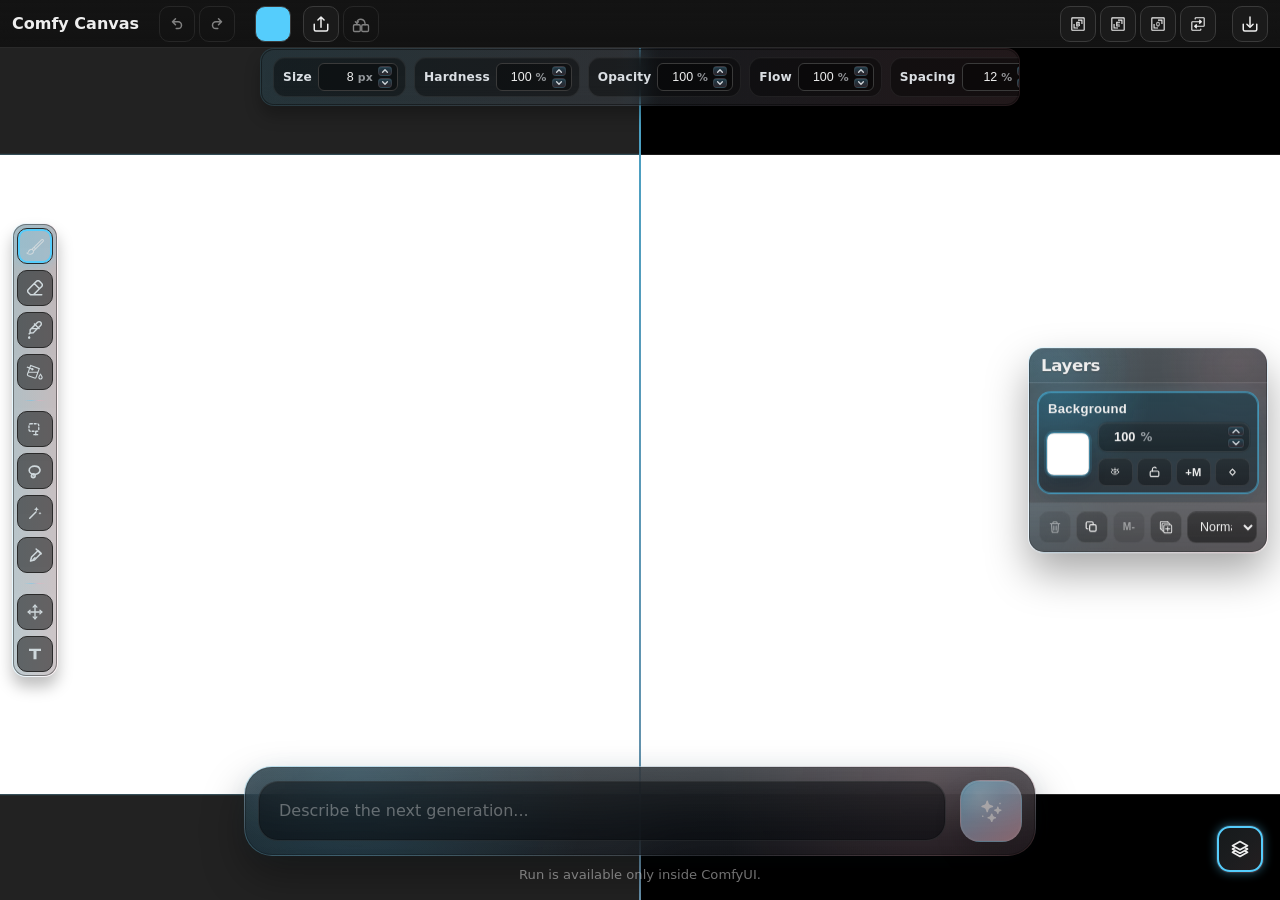
==== web/app/index.html @ f7f9939a "Release Comfy Canvas v1.0 for ComfyUI" ====
<!DOCTYPE html>
<html lang="en">
<head>
  <meta charset="utf-8">
  <title>Comfy Canvas - ComfyUI Overlay Editor</title>
  <meta name="viewport" content="width=device-width, initial-scale=1, viewport-fit=cover">
  <meta name="description" content="Comfy Canvas: in-app ComfyUI overlay editor for layered image painting and retouching.">
  <meta name="keywords" content="canvas, painting, image generation, AI, WebGPU, drawing, art">
  <meta name="author" content="Comfy Canvas">
  <link rel="stylesheet" href="./styles.css">
</head>
<body>
  <!-- Skip to main content link for accessibility -->
  <a href="#main-canvas" class="skip-link" tabindex="1">
    Skip to main canvas
  </a>

  <!-- Top navigation bar -->
  <header class="topbar" role="banner">
    <h1 class="brand">Comfy Canvas</h1>
    <div class="undo-redo-controls">
      <button id="undoBtn" type="button" 
              class="undo-redo-btn" 
              title="Undo (Ctrl+Z)" 
              aria-label="Undo last action"
              disabled>
        <svg class="icon" aria-hidden="true"><use href="#undo-redo"></use></svg>
      </button>
      <button id="redoBtn" type="button" 
              class="undo-redo-btn" 
              title="Redo (Ctrl+Y)" 
              aria-label="Redo last undone action"
              disabled>
        <svg class="icon flipped" aria-hidden="true"><use href="#undo-redo"></use></svg>
      </button>
    </div>
    <button id="topbarColorBtn" type="button"
            class="topbar-color-circle"
            title="Current color"
            aria-label="Select drawing color">
    </button>
    <input type="color"
           id="topbarColor"
           class="topbar-color-hidden"
           value="#55cdfc"
           aria-hidden="true"
           tabindex="-1">
    <button id="uploadBtn" type="button"
            class="topbar-btn"
            title="Upload image (creates new layer)"
            aria-label="Upload image file">
      <svg class="icon" aria-hidden="true"><use href="#upload"></use></svg>
    </button>
    <div class="topbar-spacer-sm" aria-hidden="true"></div>
    <button id="copyOutputBtn" type="button"
            class="topbar-btn"
            title="Copy current output image to a new layer"
            aria-label="Copy current output image to a new layer"
            disabled>
      <svg class="icon" aria-hidden="true"><use href="#copy-output"></use></svg>
    </button>
    <input type="file"
           id="uploadInput"
           accept="image/*"
           style="display: none;"
           aria-hidden="true">
    <div class="spacer" aria-hidden="true"></div>
    <nav class="top-actions" role="navigation" aria-label="View controls">
      <button id="fitBothBtn" type="button" title="Fit both canvases to view (F)" aria-label="Fit both canvases to view">
        <svg class="icon" aria-hidden="true"><use href="#fit-both"></use></svg>
      </button>
      <button id="fitEditorBtn" type="button" title="Fit editor canvas to view" aria-label="Fit editor canvas to view">
        <svg class="icon" aria-hidden="true"><use href="#fit-editor"></use></svg>
      </button>
      <button id="fitOutputBtn" type="button" title="Fit output canvas to view" aria-label="Fit output canvas to view">
        <svg class="icon" aria-hidden="true"><use href="#fit-output"></use></svg>
      </button>
      <button id="swapBtn" type="button" title="Swap editor and output panes" aria-label="Swap editor and output panes">
        <svg class="icon" aria-hidden="true"><use href="#swap"></use></svg>
      </button>
    </nav>
    <div class="topbar-spacer-lg" aria-hidden="true"></div>
    <button id="downloadBtn" type="button"
            class="topbar-btn"
            title="Download output image"
            aria-label="Download output image">
      <svg class="icon" aria-hidden="true"><use href="#download"></use></svg>
    </button>
  </header>

  <!-- Tool settings panel (expands from topbar) -->
  <section id="toolSettings" 
           class="tool-settings collapsed" 
           role="region" 
           aria-label="Tool settings" 
           aria-live="polite">
  </section>

  <!-- Main canvas area -->
  <main id="main-canvas" class="panes" role="main">
    <section id="leftPane" 
             class="pane" 
             role="img" 
             aria-label="Drawing canvas - Use tools to draw and edit"
             tabindex="0">
    </section>
    
    <div class="divider" 
         role="separator" 
         aria-orientation="vertical" 
         aria-hidden="true">
    </div>
    
    <section id="rightPane" 
             class="pane" 
             role="img" 
             aria-label="Output canvas - Generated results appear here"
             tabindex="0">
    </section>
  </main>

  <!-- Floating layers panel -->
  <aside id="layersPanel" 
         class="layers-panel" 
         role="region" 
         aria-label="Layers management">
    <div class="layers-inner">
      <div class="layers-header">
        <h2 class="layers-title">Layers</h2>
      </div>
      
      <div class="layers-list" id="layersList" role="list">
        <!-- Layer items will be dynamically generated here -->
      </div>
      
      <div class="layers-controls">
        <button type="button"
                class="layer-control-btn"
                id="deleteLayerBtn"
                title="Delete selected layer"
                aria-label="Delete selected layer"
                disabled>
          <svg class="icon" aria-hidden="true"><use href="#trash"></use></svg>
        </button>
        
        <button type="button"
                class="layer-control-btn"
                id="duplicateLayerBtn"
                title="Duplicate selected layer"
                aria-label="Duplicate selected layer">
          <svg class="icon" aria-hidden="true"><use href="#duplicate"></use></svg>
        </button>

        <button type="button"
                class="layer-control-btn layer-control-text-btn"
                id="removeMaskBtn"
                title="Remove selected layer mask"
                aria-label="Remove selected layer mask"
                disabled>
          <span class="layer-control-text" aria-hidden="true">M-</span>
        </button>

        <button type="button"
                class="layer-control-btn"
                id="addLayerBtn"
                title="Add new layer"
                aria-label="Add new layer">
          <svg class="icon" aria-hidden="true"><use href="#new-layer"></use></svg>
        </button>
        
        <select id="blendModeSelect" 
                class="blend-mode-select"
                aria-label="Blend mode">
          <option value="normal">Normal</option>
          <option value="multiply">Multiply</option>
          <option value="screen">Screen</option>
          <option value="overlay">Overlay</option>
          <option value="darken">Darken</option>
          <option value="lighten">Lighten</option>
          <option value="color-dodge">Color Dodge</option>
          <option value="color-burn">Color Burn</option>
          <option value="hard-light">Hard Light</option>
          <option value="soft-light">Soft Light</option>
          <option value="difference">Difference</option>
          <option value="exclusion">Exclusion</option>
        </select>
      </div>
    </div>
  </aside>

  <!-- Minimized layers button (toggles panel visibility) -->
  <button type="button"
          id="minimizedLayersBtn"
          class="minimized-layers-btn"
          title="Toggle layers panel"
          aria-label="Toggle layers panel"
          hidden>
    <svg class="icon" aria-hidden="true"><use href="#layers"></use></svg>
  </button>

  <!-- Floating tool palette -->
  <aside id="floatingToolbar" 
         class="floating-toolbar" 
         role="toolbar" 
         aria-label="Drawing tools">
    <button type="button"
            class="tool-btn is-active" 
            data-tool="brush"   
            title="Brush tool (B)"
            aria-label="Brush tool - Press B">
      <svg class="icon" aria-hidden="true"><use href="#brush"></use></svg>
    </button>

    <button type="button"
            class="tool-btn" 
            data-tool="eraser"  
            title="Eraser tool (E)"
            aria-label="Eraser tool - Press E">
      <svg class="icon" aria-hidden="true"><use href="#eraser"></use></svg>
    </button>

    <button type="button"
            class="tool-btn" 
            data-tool="dropper" 
            title="Eyedropper tool (I)"
            aria-label="Eyedropper tool - Press I">
      <svg class="icon" aria-hidden="true"><use href="#eyedropper"></use></svg>
    </button>

    <button type="button"
            class="tool-btn" 
            data-tool="paint-bucket" 
            title="Bucket tool (G)"
            aria-label="Bucket tool - Press G">
      <svg class="icon" aria-hidden="true"><use href="#paint-bucket"></use></svg>
    </button>

    <span class="tool-divider" aria-hidden="true"></span>

    <button type="button"
            class="tool-btn" 
            data-tool="marquee" 
            title="Marquee tool (M)"
            aria-label="Marquee tool - Press M">
      <svg class="icon" aria-hidden="true"><use href="#marquee"></use></svg>
    </button>

    <button type="button"
            class="tool-btn"
            data-tool="lasso"
            title="Lasso tool (L)"
            aria-label="Lasso tool - Press L">
      <svg class="icon" aria-hidden="true"><use href="#lasso"></use></svg>
    </button>

    <button type="button"
            class="tool-btn"
            data-tool="magic-wand"
            title="Magic Wand tool (W)"
            aria-label="Magic Wand tool - Press W">
      <svg class="icon" aria-hidden="true"><use href="#magic-wand"></use></svg>
    </button>

    <button type="button"
            class="tool-btn"
            data-tool="pen"
            title="Pen tool (P)"
            aria-label="Pen tool - Press P">
      <svg class="icon" aria-hidden="true"><use href="#pen"></use></svg>
    </button>

    <span class="tool-divider" aria-hidden="true"></span>

    <button type="button"
            class="tool-btn" 
            data-tool="move"    
            title="Move / Scale / Rotate tool (V)"
            aria-label="Move, scale, and rotate tool - Press V">
      <svg class="icon" aria-hidden="true"><use href="#move"></use></svg>
    </button>

    <button type="button"
            class="tool-btn"
            data-tool="text"
            title="Text tool (T)"
            aria-label="Text tool - Press T">
      <svg class="icon" aria-hidden="true"><use href="#text-tool"></use></svg>
    </button>
  </aside>

  <section id="promptDock"
           class="prompt-dock"
           role="group"
           aria-label="Prompt and run controls">
    <label class="sr-only" for="prompt">Generation prompt</label>
    <div class="prompt-dock-inner">
      <div class="prompt-input-wrap">
        <textarea id="prompt"
                  class="prompt-input"
                  rows="1"
                  placeholder="Describe the next generation..."
                  spellcheck="false"></textarea>
      </div>
      <button id="runPromptBtn"
              type="button"
              class="prompt-run-btn"
              title="Run current workflow"
              aria-label="Run current workflow">
        <svg class="icon" aria-hidden="true"><use href="#sparkles"></use></svg>
      </button>
    </div>
    <div id="promptDockStatus" class="prompt-dock-status" aria-live="polite"></div>
  </section>

  <script>
    window.comfyCanvasBoot = { error: null };
    window.addEventListener('error', (event) => {
      window.comfyCanvasBoot.error = event?.message || 'Comfy Canvas boot failed';
    });
    window.addEventListener('unhandledrejection', (event) => {
      const reason = event?.reason;
      window.comfyCanvasBoot.error = reason?.message || String(reason || 'Comfy Canvas boot failed');
    });
  </script>

  <!-- Application JavaScript -->
  <script type="module" src="./src/main.js?v=20260410a"></script>

  <!-- Icon sprite loading -->
  <script>
    // Load SVG sprite icons asynchronously
    (async function loadIcons() {
      try {
        const response = await fetch('./assets/icons/sprite.svg?v=20260418a');
        if (!response.ok) {
          throw new Error(`Failed to load icons: ${response.status}`);
        }
        
        const svgText = await response.text();
        const wrapper = document.createElement('div');
        wrapper.style.display = 'none';
        wrapper.setAttribute('aria-hidden', 'true');
        wrapper.innerHTML = svgText.trim();
        
        // Insert the SVG sprite at the beginning of body
        const svgElement = wrapper.firstElementChild;
        if (svgElement && svgElement.tagName === 'svg') {
          document.body.prepend(svgElement);
        }
      } catch (error) {
        console.error('Failed to load icon sprites:', error);
        // Application will continue to work without icons
      }
    })();
  </script>

  <!-- Screen reader only styles and skip link -->
  <style>
    .skip-link {
      position: absolute;
      top: -40px;
      left: 6px;
      background: var(--blue);
      color: white;
      padding: 8px;
      text-decoration: none;
      border-radius: 4px;
      z-index: 1000;
      transition: top 0.3s;
    }
    
    .skip-link:focus {
      top: 6px;
    }
  </style>
</body>
</html>
---- web/app/styles.css ----
/**
 * Comfy Canvas - Main Stylesheet
 * 
 * Organization:
 * 1. CSS Variables & Reset
 * 2. Base Styles
 * 3. Layout Components
 * 4. UI Components
 * 5. Form Controls
 * 6. Responsive Design
 */

/* ========== CSS VARIABLES & RESET ========== */
:root {
  /* Color Palette */
  --bg: #111;
  --panel: #141414;
  --panel2: #1a1a1a;
  --border: #2a2a2a;
  --border2: #3a3a3a;
  --text: #eee;
  
  /* Brand Colors */
  --blue: #55CDFC;
  --pink: #F7A8B8;
  
  /* Spacing */
  --spacing-xs: 4px;
  --spacing-sm: 8px;
  --spacing-md: 12px;
  --spacing-lg: 16px;
  --spacing-xl: 24px;
  
  /* Border Radius */
  --radius-sm: 6px;
  --radius-md: 10px;
  --radius-lg: 12px;
  --radius-xl: 14px;
  --radius-2xl: 16px;
}

* {
  box-sizing: border-box;
}

html, body {
  height: 100%;
  margin: 0;
  background: var(--bg);
  color: var(--text);
  font-family: system-ui, 'Segoe UI', Roboto, Arial, sans-serif;
}

/* ========== BASE STYLES ========== */
.icon {
  width: 18px;
  height: 18px;
  display: block;
  color: currentColor;
}

/* ========== LAYOUT COMPONENTS ========== */

/* Top Navigation Bar */
.topbar {
  position: fixed;
  inset: 0 0 auto 0;
  height: 48px;
  display: flex;
  align-items: center;
  justify-content: space-between;
  padding: 0 var(--spacing-md);
  background: linear-gradient(
    180deg,
    rgba(20, 20, 20, 0.9),
    rgba(20, 20, 20, 0.6)
  );
  border-bottom: 1px solid var(--border);
  backdrop-filter: blur(8px);
  z-index: 20;
}

.topbar .brand {
  font-weight: 600;
  font-size: 1rem;
  color: var(--text);
}

.brand {
  margin-right: 20px;
}

.topbar .spacer {
  flex: 1;
}

.topbar .top-actions {
  display: flex;
  gap: var(--spacing-xs);
}

.topbar button {
  width: 36px;
  height: 36px;
  background: var(--panel2);
  color: var(--text);
  border: 1px solid var(--border2);
  border-radius: var(--radius-md);
  padding: 0;
  cursor: pointer;
  transition: box-shadow 0.2s ease;
  display: flex;
  align-items: center;
  justify-content: center;
}

.topbar button:hover {
  box-shadow: 0 0 0 1px var(--blue) inset;
}

.topbar .icon {
  width: 18px;
  height: 18px;
}

/* Undo/Redo Controls */
.undo-redo-controls {
  display: flex;
  gap: var(--spacing-xs);
  align-items: center;
  margin-right: 20px;
}

.undo-redo-btn {
  width: 36px;
  height: 36px;
  background: var(--panel2);
  color: var(--text);
  border: 1px solid var(--border2);
  border-radius: var(--radius-md);
  padding: 0;
  cursor: pointer;
  transition: all 0.2s ease;
  display: flex;
  align-items: center;
  justify-content: center;
}

.undo-redo-btn:hover:not(:disabled) {
  box-shadow: 0 0 0 1px var(--blue) inset;
  background: rgba(85, 205, 252, 0.1);
}

.undo-redo-btn:disabled {
  opacity: 0.5;
  cursor: not-allowed;
  background: var(--panel);
}

.undo-redo-btn .icon {
  width: 18px;
  height: 18px;
}

/* Topbar Color Picker - Circle */
.topbar-color-circle {
  width: 30px;
  height: 30px;
  padding: 0;
  margin-right: 12px;
  border: 2px solid rgba(255, 255, 255, 0.22);
  border-radius: 50%;
  background: #55cdfc;
  cursor: pointer;
  transition: border-color 0.2s ease, box-shadow 0.2s ease, transform 0.15s ease;
  flex-shrink: 0;
}

.topbar-color-circle:hover {
  border-color: rgba(255, 255, 255, 0.5);
  box-shadow: 0 0 10px rgba(85, 205, 252, 0.3);
  transform: scale(1.08);
}

.topbar-color-circle:active {
  transform: scale(0.95);
}

.topbar-color-hidden {
  position: absolute;
  width: 0;
  height: 0;
  opacity: 0;
  pointer-events: none;
}

/* Topbar spacers */
.topbar-spacer-sm {
  width: var(--spacing-xs);
  flex: 0 0 auto;
}

.topbar-spacer-lg {
  width: var(--spacing-lg);
  flex: 0 0 auto;
}

/* Upload Button */
.topbar-btn {
  width: 36px;
  height: 36px;
  background: var(--panel2);
  color: var(--text);
  border: 1px solid var(--border2);
  border-radius: var(--radius-md);
  padding: 0;
  cursor: pointer;
  transition: all 0.2s ease;
  display: flex;
  align-items: center;
  justify-content: center;
}

.topbar-btn:hover {
  box-shadow: 0 0 0 1px var(--blue) inset;
  background: rgba(85, 205, 252, 0.1);
}

.topbar-btn:disabled {
  opacity: 0.5;
  cursor: not-allowed;
  background: var(--panel);
}

.topbar-btn .icon {
  width: 18px;
  height: 18px;
}

/* Flipped icon for redo button */
.flipped {
  transform: scaleX(-1);
}

/* ========== UI COMPONENTS ========== */

/* Tool Settings Panel */
.tool-settings {
  position: fixed;
  left: 0;
  right: 0;
  top: 48px;
  z-index: 18;
  display: flex;
  justify-content: center;
  pointer-events: none;
}

.tool-settings .inner {
  pointer-events: auto;
  display: flex;
  flex-wrap: nowrap;
  align-items: center;
  gap: 8px;
  justify-content: flex-start;
  padding: 8px 12px;
  width: clamp(720px, calc(100vw - 520px), 1180px);
  max-width: calc(100vw - 180px);
  overflow-x: auto;
  overflow-y: hidden;
  overscroll-behavior-x: contain;
  scrollbar-width: thin;
  scrollbar-color: rgba(85, 205, 252, 0.28) transparent;
  border-radius: var(--radius-xl);
  border: 1px solid transparent;
  background:
    linear-gradient(
      180deg,
      rgba(22, 22, 22, 0.22),
      rgba(22, 22, 22, 0.18)
    ) padding-box,
    linear-gradient(
      90deg,
      rgba(85, 205, 252, 0.15),
      rgba(247, 168, 184, 0.15)
    ) border-box;
  backdrop-filter: blur(10px);
  box-shadow:
    0 10px 15px rgba(0, 0, 0, 0.25),
    inset 0 0 0 1px rgba(0, 0, 0, 0.4);
  transform-origin: top center;
  transition: transform 0.18s ease, opacity 0.18s ease;
  opacity: 1;
  transform: scaleY(1);
}

.tool-settings .inner::-webkit-scrollbar {
  width: 0;
  height: 7px;
}

.tool-settings .inner::-webkit-scrollbar-track {
  background: transparent;
}

.tool-settings .inner::-webkit-scrollbar-thumb {
  border-radius: 999px;
  background: linear-gradient(
    90deg,
    rgba(85, 205, 252, 0.26),
    rgba(247, 168, 184, 0.26)
  );
}

.tool-settings.collapsed .inner {
  opacity: 0;
  transform: scaleY(0.7);
  pointer-events: none;
}

.tool-settings .tool-setting-row {
  flex: 0 0 auto;
  display: inline-grid;
  align-items: center;
  gap: 6px;
  min-height: 34px;
  background: rgba(0, 0, 0, 0.4);
  border: 1px solid rgba(255, 255, 255, 0.07);
  padding: 5px 7px 5px 9px;
  border-radius: 12px;
  box-shadow: inset 0 1px 0 rgba(255, 255, 255, 0.025);
}

.tool-settings .tool-setting-label {
  font-size: 0.76rem;
  font-weight: 600;
  letter-spacing: 0.015em;
  white-space: nowrap;
  color: rgba(241, 245, 249, 0.9);
}

.tool-settings .tool-setting-value {
  min-width: 2.2ch;
  text-align: right;
  font-size: 0.76rem;
  font-weight: 600;
  color: rgba(241, 245, 249, 0.88);
}

.tool-settings .tool-setting-row.is-range,
.tool-settings .tool-setting-row.is-number {
  grid-template-columns: auto max-content;
}

.tool-settings .tool-setting-row.is-select {
  grid-template-columns: auto clamp(90px, 8vw, 118px);
}

.tool-settings .tool-setting-row.is-toggle,
.tool-settings .tool-setting-row.is-color {
  grid-template-columns: auto auto;
}

.tool-settings input[type="color"] {
  width: 28px;
  height: 18px;
  padding: 0;
  border: 1px solid var(--border2);
  border-radius: var(--radius-sm);
  background: rgba(0, 0, 0, 0.35);
  color-scheme: dark;
}

.tool-settings select,
.tool-settings .tool-setting-input-wrap {
  width: 100%;
  min-width: 0;
  height: 28px;
  border-radius: var(--radius-sm);
  border: 1px solid var(--border2);
  background: rgba(0, 0, 0, 0.38);
  color: var(--text);
  font-size: 0.78rem;
}

.tool-settings select {
  padding: 0 8px;
}

.tool-settings .tool-setting-input-wrap {
  display: inline-flex;
  align-items: center;
  gap: 4px;
  padding: 0 5px 0 7px;
}

.tool-settings .tool-setting-row.is-range .tool-setting-input-wrap,
.tool-settings .tool-setting-row.is-number .tool-setting-input-wrap {
  width: auto;
}

.tool-settings .tool-setting-number-input {
  width: 4ch;
  min-width: 4ch;
  max-width: 4ch;
  flex: 0 0 4ch;
  height: 100%;
  padding: 0;
  border: 0;
  background: transparent;
  color: var(--text);
  font-size: 0.78rem;
  text-align: right;
  font-variant-numeric: tabular-nums;
  outline: none;
}

.tool-settings .tool-setting-number-input::-webkit-outer-spin-button,
.tool-settings .tool-setting-number-input::-webkit-inner-spin-button {
  margin: 0;
  -webkit-appearance: none;
}

.tool-settings .tool-setting-number-input {
  appearance: textfield;
}

.tool-settings .tool-setting-unit {
  flex: 0 0 auto;
  font-size: 0.68rem;
  font-weight: 700;
  letter-spacing: 0.02em;
  color: rgba(241, 245, 249, 0.58);
  text-transform: lowercase;
}

.tool-settings .tool-setting-stepper {
  display: inline-flex;
  flex-direction: column;
  gap: 2px;
  flex: 0 0 auto;
  margin-left: 1px;
}

.tool-settings .tool-setting-step-btn {
  width: 14px;
  height: 10px;
  padding: 0;
  border: 1px solid rgba(255, 255, 255, 0.08);
  border-radius: 4px;
  background:
    linear-gradient(180deg, rgba(85, 205, 252, 0.22), rgba(247, 168, 184, 0.14)),
    rgba(14, 18, 24, 0.78);
  color: rgba(241, 245, 249, 0.82);
  box-shadow:
    inset 0 1px 0 rgba(255, 255, 255, 0.08),
    0 0 0 1px rgba(0, 0, 0, 0.08);
  cursor: pointer;
  display: inline-flex;
  align-items: center;
  justify-content: center;
  transition:
    transform 0.16s ease,
    border-color 0.16s ease,
    background 0.16s ease,
    color 0.16s ease,
    box-shadow 0.16s ease;
}

.tool-settings .tool-setting-step-btn svg {
  width: 8px;
  height: 8px;
  display: block;
}

.tool-settings .tool-setting-step-btn path {
  fill: none;
  stroke: currentColor;
  stroke-width: 1.7;
  stroke-linecap: round;
  stroke-linejoin: round;
}

.tool-settings .tool-setting-step-btn:hover {
  border-color: rgba(85, 205, 252, 0.46);
  background:
    linear-gradient(180deg, rgba(85, 205, 252, 0.34), rgba(247, 168, 184, 0.2)),
    rgba(16, 22, 30, 0.9);
  color: #fff;
  box-shadow:
    inset 0 1px 0 rgba(255, 255, 255, 0.12),
    0 0 10px rgba(85, 205, 252, 0.18);
}

.tool-settings .tool-setting-step-btn:focus-visible {
  outline: none;
  border-color: rgba(85, 205, 252, 0.56);
  box-shadow:
    0 0 0 1px rgba(85, 205, 252, 0.5),
    0 0 12px rgba(85, 205, 252, 0.22);
}

.tool-settings .tool-setting-step-btn:active {
  transform: scale(0.94);
  border-color: rgba(247, 168, 184, 0.5);
  background:
    linear-gradient(180deg, rgba(247, 168, 184, 0.28), rgba(85, 205, 252, 0.18)),
    rgba(12, 16, 22, 0.92);
  box-shadow:
    inset 0 1px 1px rgba(255, 255, 255, 0.08),
    inset 0 -1px 3px rgba(0, 0, 0, 0.32);
}

.tool-settings input[type="checkbox"] {
  appearance: none;
  width: 32px;
  height: 18px;
  border-radius: 999px;
  border: 1px solid var(--border2);
  background: rgba(0, 0, 0, 0.38);
  cursor: pointer;
  position: relative;
  transition: background 0.18s ease, border-color 0.18s ease;
}

.tool-settings input[type="checkbox"]::before {
  content: "";
  position: absolute;
  top: 3px;
  left: 3px;
  width: 10px;
  height: 10px;
  border-radius: 999px;
  background: rgba(245, 247, 250, 0.92);
  box-shadow: 0 1px 8px rgba(0, 0, 0, 0.35);
  transition: transform 0.18s ease;
}

.tool-settings input[type="checkbox"]:checked {
  border-color: rgba(85, 205, 252, 0.4);
  background:
    linear-gradient(
      90deg,
      rgba(85, 205, 252, 0.38),
      rgba(247, 168, 184, 0.38)
    );
}

.tool-settings input[type="checkbox"]:checked::before {
  transform: translateX(14px);
}

.tool-settings .tool-setting-row.is-disabled {
  opacity: 0.48;
}

.tool-settings .tool-setting-row.is-disabled .tool-setting-label,
.tool-settings .tool-setting-row.is-disabled .tool-setting-value,
.tool-settings .tool-setting-row.is-disabled .tool-setting-unit {
  color: rgba(241, 245, 249, 0.44);
}

.tool-settings input:disabled,
.tool-settings select:disabled,
.tool-settings button:disabled {
  cursor: not-allowed;
}

.tool-settings .tool-setting-step-btn:disabled {
  transform: none;
  border-color: rgba(255, 255, 255, 0.06);
  background: rgba(14, 18, 24, 0.44);
  color: rgba(241, 245, 249, 0.38);
  box-shadow: none;
}

.tool-settings .tool-settings-actions {
  flex: 0 0 auto;
  display: inline-flex;
  align-items: center;
  gap: 6px;
  padding-left: 2px;
}

.tool-settings .tool-settings-action-btn {
  min-width: 78px;
  height: 34px;
  padding: 0 12px;
  border-radius: 11px;
  border: 1px solid rgba(255, 255, 255, 0.08);
  background:
    linear-gradient(180deg, rgba(85, 205, 252, 0.18), rgba(247, 168, 184, 0.12)),
    rgba(14, 18, 24, 0.82);
  color: rgba(241, 245, 249, 0.92);
  font-size: 0.74rem;
  font-weight: 700;
  letter-spacing: 0.015em;
  cursor: pointer;
  transition:
    transform 0.16s ease,
    border-color 0.16s ease,
    background 0.16s ease,
    box-shadow 0.16s ease,
    opacity 0.16s ease;
}

.tool-settings .tool-settings-action-btn:hover:not(:disabled) {
  transform: translateY(-1px);
  border-color: rgba(85, 205, 252, 0.44);
  box-shadow:
    inset 0 1px 0 rgba(255, 255, 255, 0.1),
    0 0 10px rgba(85, 205, 252, 0.14);
}

.tool-settings .tool-settings-action-btn:focus-visible {
  outline: none;
  border-color: rgba(85, 205, 252, 0.56);
  box-shadow:
    0 0 0 1px rgba(85, 205, 252, 0.45),
    0 0 12px rgba(85, 205, 252, 0.18);
}

.tool-settings .tool-settings-action-btn:active:not(:disabled) {
  transform: translateY(0) scale(0.98);
}

.tool-settings .tool-settings-action-btn.is-danger {
  background:
    linear-gradient(180deg, rgba(247, 120, 120, 0.2), rgba(247, 168, 184, 0.12)),
    rgba(18, 12, 16, 0.86);
}

.tool-settings .tool-settings-action-btn:disabled {
  opacity: 0.42;
  box-shadow: none;
}

.tool-settings .tool-setting-notice {
  flex: 0 0 auto;
  display: inline-flex;
  align-items: center;
  min-height: 34px;
  max-width: min(320px, 40vw);
  padding: 0 12px;
  border-radius: 12px;
  border: 1px dashed rgba(85, 205, 252, 0.24);
  background: rgba(10, 14, 18, 0.46);
  color: rgba(241, 245, 249, 0.72);
  font-size: 0.74rem;
  line-height: 1.35;
}

/* Floating Toolbar */
.floating-toolbar {
  position: fixed;
  top: 50%;
  left: var(--spacing-md);
  transform: translateY(-50%);
  z-index: 22;
  display: flex;
  flex-direction: column;
  gap: 6px;
  padding: var(--spacing-xs);
  max-height: calc(100vh - 152px);
  overflow-y: auto;
  scrollbar-width: none;
  border-radius: var(--radius-xl);
  border: 1px solid transparent;
  background:
    linear-gradient(
      180deg,
      rgba(22, 22, 22, 0.28),
      rgba(22, 22, 22, 0.2)
    ) padding-box,
    linear-gradient(
      90deg,
      rgba(85, 205, 252, 0.15),
      rgba(247, 168, 184, 0.15)
    ) border-box;
  backdrop-filter: blur(10px);
  box-shadow:
    0 10px 15px rgba(0, 0, 0, 0.25),
    inset 0 0 0 1px rgba(0, 0, 0, 0.4);
}

.floating-toolbar::-webkit-scrollbar {
  width: 0;
  height: 0;
}

.prompt-dock {
  position: fixed;
  left: 50%;
  bottom: max(16px, calc(env(safe-area-inset-bottom, 0px) + 10px));
  transform: translateX(-50%);
  z-index: 24;
  width: min(792px, calc(100vw - 224px));
  pointer-events: none;
}

.prompt-dock-inner {
  pointer-events: auto;
  position: relative;
  display: grid;
  grid-template-columns: minmax(0, 1fr) auto;
  align-items: center;
  gap: 14px;
  padding: 13px;
  border-radius: 28px;
  border: 1px solid transparent;
  background:
    radial-gradient(circle at 14% 18%, rgba(85, 205, 252, 0.15), transparent 34%),
    radial-gradient(circle at 86% 18%, rgba(247, 168, 184, 0.12), transparent 30%),
    linear-gradient(180deg, rgba(255, 255, 255, 0.035), rgba(255, 255, 255, 0)),
    linear-gradient(
      180deg,
      rgba(15, 19, 23, 0.74),
      rgba(13, 15, 19, 0.64)
    ) padding-box,
    linear-gradient(
      135deg,
      rgba(85, 205, 252, 0.24),
      rgba(247, 168, 184, 0.16)
    ) border-box;
  backdrop-filter: blur(26px) saturate(1.08);
  box-shadow:
    0 20px 42px rgba(0, 0, 0, 0.34),
    0 0 32px rgba(85, 205, 252, 0.045),
    inset 0 1px 0 rgba(255, 255, 255, 0.06),
    inset 0 0 0 1px rgba(0, 0, 0, 0.24);
}

.prompt-input-wrap {
  min-width: 0;
  display: flex;
  align-items: stretch;
}

.prompt-input {
  width: 100%;
  min-height: 60px;
  max-height: 152px;
  resize: none;
  overflow-y: auto;
  scrollbar-width: thin;
  scrollbar-color: rgba(85, 205, 252, 0.32) rgba(255, 255, 255, 0.04);
  border: 1px solid rgba(255, 255, 255, 0.08);
  border-radius: 20px;
  background:
    linear-gradient(180deg, rgba(2, 5, 8, 0.46), rgba(7, 10, 14, 0.58));
  color: var(--text);
  padding: 18px 20px;
  font: inherit;
  line-height: 1.4;
  box-shadow:
    inset 0 1px 0 rgba(255, 255, 255, 0.03),
    inset 0 0 0 1px rgba(0, 0, 0, 0.18);
  transition: border-color 0.18s ease, box-shadow 0.18s ease, background 0.18s ease, transform 0.18s ease;
}

.prompt-input::placeholder {
  color: rgba(255, 255, 255, 0.34);
}

.prompt-input::-webkit-scrollbar {
  width: 10px;
}

.prompt-input::-webkit-scrollbar-track {
  background: rgba(255, 255, 255, 0.04);
  border-radius: 999px;
  margin: 10px 0;
}

.prompt-input::-webkit-scrollbar-thumb {
  border: 2px solid transparent;
  border-radius: 999px;
  background:
    linear-gradient(180deg, rgba(85, 205, 252, 0.42), rgba(247, 168, 184, 0.38)) padding-box;
  background-clip: padding-box;
}

.prompt-input::-webkit-scrollbar-thumb:hover {
  background:
    linear-gradient(180deg, rgba(85, 205, 252, 0.58), rgba(247, 168, 184, 0.5)) padding-box;
  background-clip: padding-box;
}

.prompt-input:focus {
  outline: none;
  border-color: rgba(85, 205, 252, 0.36);
  box-shadow:
    0 0 0 1px rgba(85, 205, 252, 0.2) inset,
    0 0 0 4px rgba(85, 205, 252, 0.05),
    0 10px 28px rgba(0, 0, 0, 0.18);
  background:
    linear-gradient(180deg, rgba(4, 8, 12, 0.56), rgba(8, 11, 15, 0.68));
}

.prompt-run-btn {
  position: relative;
  width: 62px;
  height: 62px;
  padding: 0;
  border-radius: 20px;
  border: 1px solid rgba(255, 255, 255, 0.16);
  background:
    linear-gradient(145deg, rgba(85, 205, 252, 0.92), rgba(247, 168, 184, 0.9));
  color: #fff;
  display: inline-flex;
  align-items: center;
  justify-content: center;
  overflow: hidden;
  cursor: pointer;
  transition: transform 0.18s ease, box-shadow 0.18s ease, filter 0.18s ease, opacity 0.18s ease, border-color 0.18s ease;
  box-shadow:
    0 14px 28px rgba(0, 0, 0, 0.24),
    0 0 0 1px rgba(255, 255, 255, 0.08) inset,
    inset 0 1px 0 rgba(255, 255, 255, 0.25);
}

.prompt-run-btn::before {
  content: '';
  position: absolute;
  inset: 1px;
  border-radius: inherit;
  background:
    radial-gradient(circle at 30% 24%, rgba(255, 255, 255, 0.36), transparent 40%),
    linear-gradient(180deg, rgba(255, 255, 255, 0.08), rgba(255, 255, 255, 0));
  opacity: 0.72;
  transition: opacity 0.18s ease, transform 0.24s ease;
  pointer-events: none;
}

.prompt-run-btn::after {
  content: '';
  position: absolute;
  inset: -20%;
  border-radius: 999px;
  background:
    radial-gradient(circle, rgba(255, 255, 255, 0.26) 0%, rgba(255, 255, 255, 0.07) 28%, transparent 62%);
  opacity: 0;
  transform: scale(0.72);
  transition: opacity 0.22s ease, transform 0.28s ease;
  pointer-events: none;
}

.prompt-run-btn:hover:not(:disabled) {
  transform: translateY(-2px) scale(1.04);
  border-color: rgba(255, 255, 255, 0.28);
  box-shadow:
    0 22px 38px rgba(0, 0, 0, 0.3),
    0 0 24px rgba(85, 205, 252, 0.2),
    0 0 18px rgba(247, 168, 184, 0.12),
    0 0 0 1px rgba(255, 255, 255, 0.24) inset;
  filter: saturate(1.08) brightness(1.05);
}

.prompt-run-btn:hover:not(:disabled)::before {
  opacity: 1;
  transform: scale(1.08);
}

.prompt-run-btn:hover:not(:disabled)::after {
  opacity: 0.9;
  transform: scale(1);
}

.prompt-run-btn:active:not(:disabled) {
  transform: translateY(0) scale(0.94);
  box-shadow:
    0 12px 20px rgba(0, 0, 0, 0.24),
    0 0 18px rgba(85, 205, 252, 0.12),
    0 0 0 1px rgba(255, 255, 255, 0.18) inset;
}

.prompt-run-btn:disabled {
  cursor: not-allowed;
  opacity: 0.55;
  filter: grayscale(0.15);
}

.prompt-run-btn .icon {
  position: relative;
  z-index: 1;
  width: 24px;
  height: 24px;
  transition: transform 0.18s ease, filter 0.18s ease;
}

.prompt-run-btn:hover:not(:disabled) .icon {
  transform: scale(1.08);
  filter: drop-shadow(0 0 8px rgba(255, 255, 255, 0.16));
}

.prompt-run-btn:active:not(:disabled) .icon {
  transform: scale(0.94);
}

.prompt-run-btn:focus-visible {
  outline: none;
  box-shadow:
    0 0 0 2px rgba(255, 255, 255, 0.12),
    0 0 0 5px rgba(85, 205, 252, 0.14),
    0 14px 28px rgba(0, 0, 0, 0.24);
}

.prompt-run-btn.is-fired {
  animation: prompt-run-fire 420ms cubic-bezier(0.22, 0.61, 0.36, 1);
}

.prompt-run-btn.is-running .icon {
  animation: prompt-run-spin 1s linear infinite;
}

.prompt-dock-status {
  min-height: 20px;
  padding: 10px 16px 0;
  font-size: 0.82rem;
  line-height: 1.35;
  color: rgba(255, 255, 255, 0.54);
  text-align: center;
  pointer-events: none;
}

.prompt-dock-status[data-tone="success"] {
  color: rgba(85, 205, 252, 0.92);
}

.prompt-dock-status[data-tone="error"] {
  color: rgba(247, 168, 184, 0.94);
}

.prompt-dock-status[data-tone="busy"] {
  color: rgba(255, 255, 255, 0.82);
}

@keyframes prompt-run-spin {
  from {
    transform: rotate(0deg);
  }
  to {
    transform: rotate(360deg);
  }
}

@keyframes prompt-run-fire {
  0% {
    transform: scale(1);
    box-shadow:
      0 14px 28px rgba(0, 0, 0, 0.24),
      0 0 0 1px rgba(255, 255, 255, 0.08) inset,
      inset 0 1px 0 rgba(255, 255, 255, 0.25);
  }
  38% {
    transform: scale(0.92);
    box-shadow:
      0 10px 16px rgba(0, 0, 0, 0.2),
      0 0 0 1px rgba(255, 255, 255, 0.14) inset,
      0 0 16px rgba(85, 205, 252, 0.14),
      0 0 14px rgba(247, 168, 184, 0.1);
  }
  66% {
    transform: scale(1.05);
    box-shadow:
      0 18px 30px rgba(0, 0, 0, 0.26),
      0 0 0 1px rgba(255, 255, 255, 0.16) inset,
      0 0 24px rgba(85, 205, 252, 0.18),
      0 0 18px rgba(247, 168, 184, 0.12);
  }
  100% {
    transform: scale(1);
    box-shadow:
      0 14px 28px rgba(0, 0, 0, 0.24),
      0 0 0 1px rgba(255, 255, 255, 0.08) inset,
      inset 0 1px 0 rgba(255, 255, 255, 0.25);
  }
}

/* ========== LAYERS PANEL ========== */

/* Main layers panel container */
.layers-panel {
  position: fixed;
  top: 50%;
  right: var(--spacing-md);
  transform: translateY(-50%);
  z-index: 21;
  width: clamp(240px, 16vw, 300px);
  max-height: min(70vh, 640px);
  pointer-events: auto;
}

.layers-inner {
  display: flex;
  flex-direction: column;
  max-height: inherit;
  border-radius: 16px;
  border: 1px solid transparent;
  background:
    radial-gradient(circle at 12% 10%, rgba(85, 205, 252, 0.14), transparent 32%),
    radial-gradient(circle at 88% 8%, rgba(247, 168, 184, 0.12), transparent 28%),
    linear-gradient(
      180deg,
      rgba(15, 19, 23, 0.74),
      rgba(12, 14, 18, 0.62)
    ) padding-box,
    linear-gradient(
      135deg,
      rgba(85, 205, 252, 0.2),
      rgba(247, 168, 184, 0.16)
    ) border-box;
  backdrop-filter: blur(26px) saturate(1.08);
  box-shadow:
    0 20px 42px rgba(0, 0, 0, 0.34),
    inset 0 1px 0 rgba(255, 255, 255, 0.06),
    inset 0 0 0 1px rgba(0, 0, 0, 0.24);
  overflow: hidden;
  transition: all 0.28s cubic-bezier(0.4, 0, 0.2, 1);
}

/* Minimized panel state */
.layers-panel.minimized {
  opacity: 0;
  pointer-events: none;
  transform: translateY(-50%) translateX(100%) scale(0.94);
}

/* Minimized layers button */
.minimized-layers-btn {
  position: fixed;
  bottom: calc(var(--spacing-xl) + 3px);
  right: calc(var(--spacing-lg));
  width: 48px;
  height: 48px;
  border-radius: var(--radius-xl);
  border: 1px solid transparent;
  background:
    linear-gradient(
      135deg,
      rgba(22, 22, 22, 0.9),
      rgba(22, 22, 22, 0.7)
    ) padding-box,
    linear-gradient(
      135deg,
      rgba(85, 205, 252, 0.3),
      rgba(247, 168, 184, 0.3)
    ) border-box;
  backdrop-filter: blur(20px);
  color: var(--text);
  cursor: pointer;
  display: flex;
  align-items: center;
  justify-content: center;
  z-index: 25;
  transition: all 0.3s cubic-bezier(0.4, 0, 0.2, 1);
  box-shadow:
    0 0 0 2px var(--blue) inset,
    0 0 10px rgba(85, 205, 252, 0.4);
}

.minimized-layers-btn:hover {
  transform: scale(1.05);
  box-shadow:
    0 12px 24px rgba(0, 0, 0, 0.4),
    0 0 0 1px rgba(85, 205, 252, 0.5) inset,
    0 0 20px rgba(85, 205, 252, 0.2);
}

.minimized-layers-btn.active {
  box-shadow:
    0 8px 16px rgba(0, 0, 0, 0.3),
    0 0 0 1px rgba(255, 255, 255, 0.1) inset;
  background:
    linear-gradient(
      135deg,
      rgba(22, 22, 22, 0.9),
      rgba(22, 22, 22, 0.7)
    ) padding-box,
    linear-gradient(
      135deg,
      rgba(85, 205, 252, 0.2),
      rgba(247, 168, 184, 0.2)
    ) border-box;
}

.minimized-layers-btn .icon {
  width: 20px;
  height: 20px;
}

/* Layers header */
.layers-header {
  display: flex;
  align-items: center;
  justify-content: flex-start;
  gap: 8px;
  padding: 8px 12px 7px;
  border-bottom: 1px solid rgba(255, 255, 255, 0.07);
  background:
    linear-gradient(180deg, rgba(255, 255, 255, 0.035), rgba(0, 0, 0, 0.04)),
    radial-gradient(circle at left center, rgba(85, 205, 252, 0.08), transparent 42%);
}

.layers-title {
  font-size: clamp(0.88rem, 0.28vw + 0.84rem, 1.04rem);
  font-weight: 700;
  letter-spacing: -0.025em;
  color: var(--text);
  margin: 0;
  text-shadow: 0 1px 0 rgba(0, 0, 0, 0.32);
}

.layers-header-buttons {
  display: flex;
  align-items: center;
  gap: 6px;
}

.layer-btn {
  width: 30px;
  height: 30px;
  border-radius: 9px;
  border: 1px solid rgba(255, 255, 255, 0.08);
  background:
    linear-gradient(180deg, rgba(255, 255, 255, 0.05), rgba(255, 255, 255, 0.015)),
    rgba(0, 0, 0, 0.28);
  color: var(--text);
  display: flex;
  align-items: center;
  justify-content: center;
  cursor: pointer;
  transition: transform 0.18s ease, background 0.2s ease, box-shadow 0.2s ease;
}

.layer-btn:hover {
  transform: translateY(-1px);
  background:
    linear-gradient(180deg, rgba(85, 205, 252, 0.15), rgba(255, 255, 255, 0.025)),
    rgba(5, 11, 16, 0.48);
  box-shadow:
    0 0 0 1px rgba(85, 205, 252, 0.32) inset,
    0 0 16px rgba(85, 205, 252, 0.08);
}

.layer-btn .icon {
  width: 14px;
  height: 14px;
}

/* Layers list */
.layers-list {
  display: flex;
  flex-direction: column;
  gap: 6px;
  min-height: 0;
  max-height: min(52vh, 460px);
  overflow-y: auto;
  overflow-x: hidden;
  padding: 8px 8px;
  scrollbar-width: thin;
  scrollbar-color: rgba(85, 205, 252, 0.22) rgba(255, 255, 255, 0.04);
}

/* Custom scrollbar for layers list */
.layers-list::-webkit-scrollbar {
  width: 8px;
}

.layers-list::-webkit-scrollbar-track {
  background: rgba(255, 255, 255, 0.04);
  border-radius: 999px;
}

.layers-list::-webkit-scrollbar-thumb {
  background: linear-gradient(180deg, rgba(85, 205, 252, 0.22), rgba(247, 168, 184, 0.18));
  border-radius: 999px;
}

.layers-list::-webkit-scrollbar-thumb:hover {
  background: linear-gradient(180deg, rgba(85, 205, 252, 0.34), rgba(247, 168, 184, 0.26));
}

/* Individual layer item */
.layer-item {
  display: grid;
  grid-template-columns: minmax(0, 1fr);
  align-items: stretch;
  gap: 4px;
  padding: 6px 8px 7px;
  border-radius: 14px;
  border: 1px solid rgba(255, 255, 255, 0.07);
  background:
    radial-gradient(circle at 0% 0%, rgba(255, 255, 255, 0.04), transparent 38%),
    linear-gradient(180deg, rgba(255, 255, 255, 0.03), rgba(255, 255, 255, 0.012)),
    rgba(5, 8, 10, 0.5);
  box-shadow:
    inset 0 1px 0 rgba(255, 255, 255, 0.02),
    inset 0 0 0 1px rgba(0, 0, 0, 0.16),
    0 6px 12px rgba(0, 0, 0, 0.1);
  cursor: pointer;
  transition: transform 0.18s ease, border-color 0.18s ease, background 0.18s ease, box-shadow 0.18s ease;
  position: relative;
}

.layer-item:hover {
  border-color: rgba(255, 255, 255, 0.12);
  background:
    radial-gradient(circle at 0% 0%, rgba(255, 255, 255, 0.05), transparent 40%),
    linear-gradient(180deg, rgba(255, 255, 255, 0.045), rgba(255, 255, 255, 0.015)),
    rgba(8, 11, 15, 0.58);
  box-shadow:
    inset 0 0 0 1px rgba(255, 255, 255, 0.03),
    0 10px 18px rgba(0, 0, 0, 0.12);
}

.layer-item.active {
  border-color: rgba(85, 205, 252, 0.55);
  background:
    radial-gradient(circle at 8% 0%, rgba(85, 205, 252, 0.2), transparent 42%),
    linear-gradient(180deg, rgba(85, 205, 252, 0.12), rgba(247, 168, 184, 0.04)),
    rgba(12, 29, 38, 0.62);
  box-shadow:
    inset 0 0 0 1px rgba(85, 205, 252, 0.42),
    0 18px 30px rgba(3, 15, 22, 0.18),
    0 0 20px rgba(85, 205, 252, 0.08);
}

.layer-item.is-hidden {
  background:
    radial-gradient(circle at 0% 0%, rgba(255, 255, 255, 0.02), transparent 34%),
    linear-gradient(180deg, rgba(255, 255, 255, 0.018), rgba(255, 255, 255, 0.008)),
    rgba(5, 8, 10, 0.34);
}

.layer-item.is-hidden:not(.active) {
  opacity: 0.82;
}

.layer-item.is-locked:not(.active) {
  border-color: rgba(247, 168, 184, 0.16);
}

.layer-item.dragging {
  opacity: 0.68;
  transform: scale(0.985);
}

.layer-item.drag-over-top::before,
.layer-item.drag-over-bottom::after {
  content: '';
  position: absolute;
  left: 10px;
  right: 10px;
  height: 3px;
  border-radius: 999px;
  background: var(--pink);
  box-shadow: 0 0 0 1px rgba(247, 168, 184, 0.22);
}

.layer-item.drag-over-top::before {
  top: 3px;
}

.layer-item.drag-over-bottom::after {
  bottom: 3px;
}

/* Layer thumbnail */
.layer-thumbnail {
  width: 40px;
  height: 40px;
  border-radius: 8px;
  border: 1px solid rgba(255, 255, 255, 0.14);
  background:
    linear-gradient(180deg, rgba(255, 255, 255, 0.08), rgba(255, 255, 255, 0.02)),
    rgba(0, 0, 0, 0.16);
  position: relative;
  overflow: hidden;
  flex-shrink: 0;
  box-shadow:
    inset 0 1px 0 rgba(255, 255, 255, 0.05),
    0 4px 10px rgba(0, 0, 0, 0.1);
}

.layer-thumbnail-stack {
  display: flex;
  align-items: center;
  gap: 6px;
  min-width: 0;
  flex: 0 0 auto;
}

.layer-thumbnail-content {
  width: 44px;
  height: 44px;
}

.layer-thumbnail-mask {
  width: 28px;
  height: 28px;
  border-radius: 7px;
}

.layer-thumbnail-mask::after {
  content: 'M';
  position: absolute;
  right: 3px;
  bottom: 1px;
  font-size: 0.46rem;
  font-weight: 800;
  letter-spacing: 0.06em;
  color: rgba(255, 255, 255, 0.88);
  text-shadow: 0 1px 2px rgba(0, 0, 0, 0.85);
  pointer-events: none;
}

.layer-thumbnail canvas {
  width: 100%;
  height: 100%;
  object-fit: contain;
}

.layer-thumbnail.is-active-target {
  border-color: rgba(85, 205, 252, 0.48);
  box-shadow:
    inset 0 0 0 1px rgba(85, 205, 252, 0.28),
    0 0 0 2px rgba(85, 205, 252, 0.12),
    0 8px 16px rgba(4, 18, 26, 0.22);
}

.layer-thumbnail-mask.is-disabled {
  opacity: 0.58;
  border-style: dashed;
}

.layer-card-header {
  display: block;
  min-width: 0;
  padding: 0 1px 0;
}

.layer-name {
  width: 100%;
  min-width: 0;
  padding: 0;
  border: 1px solid transparent;
  border-radius: 6px;
  background: transparent;
  font-size: 0.82rem;
  font-weight: 700;
  line-height: 1.2;
  letter-spacing: 0.02em;
  color: var(--text);
  white-space: nowrap;
  overflow: hidden;
  text-overflow: ellipsis;
}

.layer-name:focus {
  outline: none;
  background: rgba(0, 0, 0, 0.26);
  border-color: rgba(85, 205, 252, 0.4);
  padding: 2px 6px;
  box-shadow: 0 0 0 3px rgba(85, 205, 252, 0.05);
}

.layer-card-body {
  display: grid;
  grid-template-columns: auto minmax(0, 1fr);
  align-items: center;
  gap: 8px;
  min-width: 0;
}

.layer-card-meta {
  min-width: 0;
  display: grid;
  gap: 6px;
  align-content: center;
}

.layer-card-toolbar {
  min-width: 0;
}

.layer-card-controls {
  display: grid;
  grid-template-columns: repeat(4, minmax(0, 1fr));
  gap: 4px;
  min-width: 0;
}

.layer-card-btn {
  width: 100%;
  min-width: 0;
  height: 28px;
  border: 1px solid rgba(255, 255, 255, 0.08);
  border-radius: 8px;
  background:
    linear-gradient(180deg, rgba(255, 255, 255, 0.035), rgba(255, 255, 255, 0)),
    rgba(0, 0, 0, 0.34);
  color: var(--text);
  display: flex;
  align-items: center;
  justify-content: center;
  padding: 0;
  cursor: pointer;
  transition: transform 0.16s ease, background 0.2s ease, border-color 0.2s ease;
}

.layer-card-btn:hover {
  transform: translateY(-1px);
  background:
    linear-gradient(180deg, rgba(85, 205, 252, 0.11), rgba(255, 255, 255, 0.02)),
    rgba(4, 9, 14, 0.48);
  border-color: rgba(85, 205, 252, 0.18);
  box-shadow: 0 0 0 1px rgba(85, 205, 252, 0.12) inset;
}

.layer-card-btn .icon {
  width: 13px;
  height: 13px;
}

.layer-card-btn.mask-btn {
  padding: 0 6px;
  font-size: 0.7rem;
  font-weight: 800;
  letter-spacing: 0.04em;
}

.layer-card-btn.is-active {
  border-color: rgba(247, 168, 184, 0.24);
  background:
    linear-gradient(180deg, rgba(247, 168, 184, 0.18), rgba(255, 255, 255, 0.015)),
    rgba(18, 8, 14, 0.44);
  box-shadow:
    inset 0 0 0 1px rgba(247, 168, 184, 0.16),
    0 0 14px rgba(247, 168, 184, 0.06);
}

.layer-reorder-handle {
  cursor: grab;
}

.layer-reorder-handle:active {
  cursor: grabbing;
}

.layer-reorder-glyph {
  display: flex;
  flex-direction: column;
  align-items: center;
  line-height: 1;
}

.layer-reorder-glyph .caret-up {
  transform: rotate(180deg);
  margin-bottom: -5px;
}

.layer-reorder-glyph .caret-down {
  margin-top: -5px;
}

.layer-opacity-input-wrap {
  display: inline-flex;
  align-items: center;
  justify-content: space-between;
  gap: 5px;
  width: 100%;
  min-width: 0;
  height: 30px;
  padding: 0 5px 0 8px;
  border-radius: 9px;
  border: 1px solid rgba(255, 255, 255, 0.08);
  background:
    linear-gradient(180deg, rgba(255, 255, 255, 0.035), rgba(255, 255, 255, 0)),
    rgba(0, 0, 0, 0.34);
  box-shadow:
    inset 0 1px 0 rgba(255, 255, 255, 0.04),
    0 0 0 1px rgba(0, 0, 0, 0.08);
}

.layer-opacity-input-wrap:focus-within {
  border-color: rgba(85, 205, 252, 0.2);
  box-shadow:
    inset 0 0 0 1px rgba(85, 205, 252, 0.16),
    0 0 0 3px rgba(85, 205, 252, 0.05);
}

.layer-opacity-input {
  width: 4ch;
  min-width: 4ch;
  max-width: 4ch;
  flex: 0 0 4ch;
  height: 100%;
  padding: 0;
  border: 0;
  background: transparent;
  color: var(--text);
  font-size: 0.8rem;
  font-weight: 700;
  text-align: right;
  font-variant-numeric: tabular-nums;
  outline: none;
  appearance: textfield;
}

.layer-opacity-input::-webkit-outer-spin-button,
.layer-opacity-input::-webkit-inner-spin-button {
  margin: 0;
  -webkit-appearance: none;
}

.layer-opacity-unit {
  flex: 0 0 auto;
  font-size: 0.74rem;
  font-weight: 700;
  letter-spacing: 0.02em;
  color: rgba(241, 245, 249, 0.58);
}

.layer-opacity-stepper {
  display: inline-flex;
  flex-direction: column;
  gap: 2px;
  flex: 0 0 auto;
  margin-left: auto;
}

.layer-opacity-step-btn {
  width: 16px;
  height: 10px;
  padding: 0;
  border: 1px solid rgba(255, 255, 255, 0.08);
  border-radius: 4px;
  background:
    linear-gradient(180deg, rgba(85, 205, 252, 0.22), rgba(247, 168, 184, 0.14)),
    rgba(14, 18, 24, 0.78);
  color: rgba(241, 245, 249, 0.82);
  box-shadow:
    inset 0 1px 0 rgba(255, 255, 255, 0.08),
    0 0 0 1px rgba(0, 0, 0, 0.08);
  cursor: pointer;
  display: inline-flex;
  align-items: center;
  justify-content: center;
  transition:
    transform 0.16s ease,
    border-color 0.16s ease,
    box-shadow 0.16s ease,
    filter 0.16s ease;
}

.layer-opacity-step-btn svg {
  width: 10px;
  height: 10px;
  display: block;
}

.layer-opacity-step-btn path {
  fill: none;
  stroke: currentColor;
  stroke-width: 1.4;
  stroke-linecap: round;
  stroke-linejoin: round;
}

.layer-opacity-step-btn:hover {
  border-color: rgba(85, 205, 252, 0.18);
  box-shadow:
    inset 0 0 0 1px rgba(85, 205, 252, 0.12),
    0 0 12px rgba(85, 205, 252, 0.08);
  filter: brightness(1.06);
}

.layer-opacity-step-btn:focus-visible {
  outline: none;
  border-color: rgba(85, 205, 252, 0.24);
  box-shadow:
    0 0 0 1px rgba(85, 205, 252, 0.26),
    0 0 0 3px rgba(85, 205, 252, 0.06);
}

.layer-opacity-step-btn:active {
  transform: translateY(1px) scale(0.98);
  filter: brightness(0.96);
}

/* Layer controls at bottom */
.layers-controls {
  display: grid;
  grid-template-columns: 32px 32px 32px 32px minmax(0, 1fr);
  align-items: center;
  gap: 5px;
  padding: 8px 10px 9px;
  border-top: 1px solid rgba(255, 255, 255, 0.08);
  background:
    linear-gradient(180deg, rgba(255, 255, 255, 0.03), rgba(0, 0, 0, 0.16)),
    radial-gradient(circle at left center, rgba(85, 205, 252, 0.06), transparent 38%);
}

.layer-control-btn {
  width: 32px;
  height: 32px;
  border-radius: 9px;
  border: 1px solid rgba(255, 255, 255, 0.08);
  background:
    linear-gradient(180deg, rgba(255, 255, 255, 0.04), rgba(255, 255, 255, 0.012)),
    rgba(0, 0, 0, 0.28);
  color: var(--text);
  display: flex;
  align-items: center;
  justify-content: center;
  cursor: pointer;
  transition: transform 0.18s ease, background 0.2s ease, box-shadow 0.2s ease;
}

.layer-control-btn:hover:not(:disabled) {
  transform: translateY(-1px);
  background:
    linear-gradient(180deg, rgba(85, 205, 252, 0.12), rgba(255, 255, 255, 0.02)),
    rgba(5, 11, 16, 0.42);
  box-shadow:
    0 0 0 1px rgba(85, 205, 252, 0.24) inset,
    0 0 14px rgba(85, 205, 252, 0.06);
}

.layer-control-btn:disabled {
  opacity: 0.45;
  cursor: not-allowed;
}

.layer-control-btn .icon {
  width: 14px;
  height: 14px;
}

.layer-control-text {
  font-size: 0.64rem;
  font-weight: 800;
  letter-spacing: 0.03em;
}

/* Blend mode select */
.blend-mode-select {
  min-width: 0;
  height: 32px;
  padding: 0 8px;
  border: 1px solid rgba(255, 255, 255, 0.08);
  border-radius: 9px;
  background:
    linear-gradient(180deg, rgba(255, 255, 255, 0.035), rgba(255, 255, 255, 0)),
    rgba(0, 0, 0, 0.46);
  color: var(--text);
  font-size: 0.78rem;
  font-weight: 500;
  cursor: pointer;
  box-shadow: inset 0 1px 0 rgba(255, 255, 255, 0.03);
}

.blend-mode-select:focus {
  outline: none;
  border-color: var(--blue);
  box-shadow:
    0 0 0 1px var(--blue) inset,
    0 0 0 3px rgba(85, 205, 252, 0.05);
}

/* Drag and drop styling */
.layer-item.drag-over {
  border-color: var(--pink);
  background: rgba(247, 168, 184, 0.15);
}

.layer-drop-indicator {
  height: 2px;
  background: var(--pink);
  margin: 2px 0;
  border-radius: 1px;
  opacity: 0;
  transition: opacity 0.2s ease;
}

.layer-drop-indicator.active {
  opacity: 1;
}

.tool-btn {
  position: relative;
  flex: 0 0 auto;
  width: 36px;
  height: 36px;
  border-radius: var(--radius-md);
  border: 1px solid var(--border);
  background: rgba(0, 0, 0, 0.5);
  display: flex;
  align-items: center;
  justify-content: center;
  color: #cfd8dc;
  cursor: pointer;
  transition: background 0.2s ease, box-shadow 0.2s ease;
}

.tool-btn:hover:not(:disabled) {
  background: rgba(85, 205, 252, 0.15);
}

.tool-btn:disabled {
  opacity: 0.38;
  cursor: not-allowed;
  box-shadow: none;
}

.tool-btn.is-active {
  box-shadow:
    0 0 0 2px var(--blue) inset,
    0 0 10px rgba(85, 205, 252, 0.4);
  background: rgba(85, 205, 252, 0.22);
}

.tool-btn .icon {
  display: block;
  width: 18px;
  height: 18px;
  overflow: visible;
}

.tool-btn.is-planned {
  cursor: pointer;
  color: rgba(207, 216, 220, 0.78);
  background:
    linear-gradient(
      180deg,
      rgba(10, 14, 18, 0.54),
      rgba(10, 14, 18, 0.42)
    );
  border-color: rgba(255, 255, 255, 0.05);
  box-shadow:
    inset 0 0 0 1px rgba(255, 255, 255, 0.02),
    0 0 0 1px rgba(0, 0, 0, 0.12);
  opacity: 1;
}

.tool-btn.is-planned .icon {
  opacity: 0.95;
}

.tool-btn.is-planned::after {
  content: "";
  position: absolute;
  right: 5px;
  top: 5px;
  width: 4px;
  height: 4px;
  border-radius: 999px;
  background: rgba(247, 168, 184, 0.88);
  box-shadow: 0 0 8px rgba(247, 168, 184, 0.55);
}

.tool-divider {
  width: 22px;
  height: 1px;
  margin: 4px auto;
  border-radius: 999px;
  background: linear-gradient(
    90deg,
    rgba(85, 205, 252, 0),
    rgba(85, 205, 252, 0.38),
    rgba(247, 168, 184, 0.38),
    rgba(247, 168, 184, 0)
  );
}

/* Main Canvas Area */
.panes {
  position: fixed;
  inset: 48px 0 0 0;
  display: grid;
  grid-template-columns: 1fr 2px 1fr;
}

.pane {
  position: relative;
  display: grid;
  place-items: center;
  overflow: hidden;
}

.text-editor-overlay {
  position: absolute;
  top: 0;
  left: 0;
  z-index: 14;
  min-width: 48px;
  pointer-events: auto;
}

.text-editor-overlay.is-hidden {
  display: none;
}

.text-editor-input {
  width: 100%;
  min-height: 1.35em;
  resize: none;
  overflow: hidden;
  padding: 10px 12px;
  border-radius: 16px;
  border: 1px dashed color-mix(in srgb, var(--blue) 58%, transparent);
  background:
    linear-gradient(
      180deg,
      rgba(14, 18, 24, 0.56),
      rgba(14, 18, 24, 0.34)
    );
  box-shadow:
    0 0 0 1px rgba(255, 255, 255, 0.04) inset,
    0 18px 40px rgba(0, 0, 0, 0.24);
  backdrop-filter: blur(10px);
  color: var(--text);
  outline: none;
  caret-color: var(--pink);
  white-space: pre-wrap;
}

.text-editor-input:focus {
  border-color: color-mix(in srgb, var(--blue) 75%, var(--pink) 25%);
  box-shadow:
    0 0 0 1px color-mix(in srgb, var(--blue) 70%, transparent) inset,
    0 0 0 1px rgba(255, 255, 255, 0.05),
    0 18px 40px rgba(0, 0, 0, 0.28);
}

.text-editor-input::placeholder {
  color: color-mix(in srgb, var(--text-dim) 88%, transparent);
}

.divider {
  background: linear-gradient(
    180deg,
    color-mix(in oklab, var(--blue) 55%, transparent),
    color-mix(in oklab, var(--pink) 45%, transparent)
  );
  box-shadow: inset 0 0 16px color-mix(in oklab, var(--blue) 55%, transparent);
}

/* ========== FORM CONTROLS ========== */

/* Range Input Styling */
input[type="range"] {
  -webkit-appearance: none;
  appearance: none;
  background: var(--border2);
  cursor: pointer;
  outline: none;
  height: 16px;
  width: 100%;
  border-radius: 2px;
  border: none;
}

/* Webkit (Chrome, Safari, Edge) */
input[type="range"]::-webkit-slider-track {
  background: var(--border2);
  height: 4px;
  border-radius: 2px;
  border: none;
  width: 100%;
}

input[type="range"]::-webkit-slider-thumb {
  -webkit-appearance: none;
  appearance: none;
  background: var(--pink);
  height: 16px;
  width: 16px;
  border-radius: 50%;
  border: 2px solid var(--bg);
  cursor: pointer;
  box-shadow: 0 1px 3px rgba(0, 0, 0, 0.3);
  transition: background 0.2s ease, transform 0.1s ease;
}

input[type="range"]::-webkit-slider-thumb:hover {
  background: color-mix(in srgb, var(--pink) 80%, white);
  transform: scale(1.1);
}

/* Firefox */
input[type="range"]::-moz-range-track {
  background: var(--border2);
  height: 4px;
  border-radius: 2px;
  border: none;
  width: 100%;
}

input[type="range"]::-moz-range-thumb {
  background: var(--pink);
  height: 16px;
  width: 16px;
  border-radius: 50%;
  border: none;
  cursor: pointer;
  box-shadow: 0 1px 3px rgba(0, 0, 0, 0.3);
  transition: background 0.2s ease, transform 0.1s ease;
}

input[type="range"]::-moz-range-thumb:hover {
  background: color-mix(in srgb, var(--pink) 80%, white);
  transform: scale(1.1);
}

/* ========== ACCESSIBILITY ==========*/
/* Hide content visually but keep it available for screen readers */
.sr-only {
  position: absolute;
  width: 1px;
  height: 1px;
  padding: 0;
  margin: -1px;
  overflow: hidden;
  clip: rect(0, 0, 0, 0);
  white-space: nowrap;
  border: 0;
}

/* ========== RESPONSIVE DESIGN ========== */
@media (max-width: 768px) {
  .tool-settings .inner {
    width: calc(100vw - 96px);
    max-width: calc(100vw - 96px);
    gap: 6px;
    padding: 7px 9px;
  }

  .tool-settings .tool-setting-row {
    min-height: 32px;
    padding: 4px 7px 4px 8px;
    border-radius: 11px;
  }

  .tool-settings .tool-setting-label,
  .tool-settings .tool-setting-value {
    font-size: 0.72rem;
  }

  .tool-settings .tool-setting-row.is-range,
  .tool-settings .tool-setting-row.is-number {
    grid-template-columns: auto max-content;
  }

  .tool-settings .tool-setting-row.is-select {
    grid-template-columns: auto clamp(82px, 18vw, 106px);
  }

  .tool-settings .tool-setting-row.is-select select,
  .tool-settings .tool-setting-row.is-range .tool-setting-number-input,
  .tool-settings .tool-setting-row.is-number .tool-setting-number-input,
  .tool-settings .tool-setting-unit {
    font-size: 0.74rem;
  }

  .tool-settings .tool-settings-action-btn {
    min-width: 70px;
    height: 32px;
    padding: 0 10px;
    font-size: 0.72rem;
  }

  .tool-settings .tool-setting-notice {
    max-width: min(240px, 44vw);
    min-height: 32px;
    font-size: 0.72rem;
  }

  .topbar {
    padding: 0 var(--spacing-sm);
  }
  
  .topbar .brand {
    font-size: 0.9rem;
  }
  
  .topbar button {
    width: 32px;
    height: 32px;
  }
  
  .topbar .icon {
    width: 16px;
    height: 16px;
  }
  
  .floating-toolbar {
    left: var(--spacing-sm);
    gap: 4px;
    padding: 4px;
  }
  
  .tool-btn {
    width: 32px;
    height: 32px;
  }
  
  .tool-btn .icon {
    width: 16px;
    height: 16px;
  }
  
  .layers-panel {
    right: var(--spacing-sm);
    width: min(92vw, 360px);
    max-height: 70vh;
  }

  .prompt-dock {
    width: min(720px, calc(100vw - 120px));
  }

  .prompt-run-btn {
    width: 56px;
    height: 56px;
  }
  
  .layers-header {
    padding: 7px 10px 6px;
  }

  .layers-title {
    font-size: 0.86rem;
  }

  .layer-btn,
  .layer-control-btn,
  .blend-mode-select {
    height: 28px;
  }

  .layer-btn,
  .layer-control-btn {
    width: 28px;
  }

  .layer-btn .icon,
  .layer-control-btn .icon {
    width: 13px;
    height: 13px;
  }

  .layers-list {
    max-height: min(50vh, 420px);
    padding: 8px;
    gap: 6px;
  }

  .layer-item {
    gap: 4px;
    padding: 5px 7px 6px;
    border-radius: 12px;
  }

  .layer-thumbnail {
    width: 36px;
    height: 36px;
    border-radius: 8px;
  }

  .layer-name {
    font-size: 0.74rem;
  }

  .layer-card-btn {
    width: 26px;
    height: 26px;
    border-radius: 7px;
  }

  .layer-opacity-input-wrap {
    height: 26px;
  }
}

@media (max-width: 480px) {
  .topbar {
    height: 44px;
  }
  
  .panes {
    inset: 44px 0 0 0;
  }
  
  .tool-settings {
    top: 44px;
  }

  .tool-settings .inner {
    width: calc(100vw - 16px);
    max-width: calc(100vw - 16px);
    gap: 5px;
    padding: 6px 8px;
    border-radius: 18px;
  }

  .tool-settings .tool-setting-row {
    min-height: 30px;
    padding: 4px 6px 4px 7px;
  }

  .tool-settings .tool-setting-row.is-range,
  .tool-settings .tool-setting-row.is-number {
    grid-template-columns: auto max-content;
  }

  .tool-settings .tool-setting-row.is-select {
    grid-template-columns: auto clamp(72px, 20vw, 92px);
  }
  
  .floating-toolbar {
    left: 6px;
  }

  .prompt-dock {
    width: calc(100vw - 12px);
    bottom: max(8px, calc(env(safe-area-inset-bottom, 0px) + 6px));
  }

  .prompt-dock-inner {
    grid-template-columns: 1fr;
    gap: 10px;
    padding: 10px;
    border-radius: 20px;
  }

  .prompt-input {
    min-height: 48px;
    padding: 13px 15px;
  }

  .prompt-run-btn {
    justify-self: end;
    width: 56px;
    height: 56px;
    border-radius: 18px;
  }
  
  .layers-panel {
    left: 6px;
    right: 6px;
    width: auto;
    top: auto;
    bottom: 112px;
    transform: none;
    max-height: min(46vh, 420px);
  }
  
  .layers-panel.minimized {
    transform: translateY(16px) scale(0.98);
  }
  
  .minimized-layers-btn {
    right: 10px;
    width: 40px;
    height: 40px;
    bottom: 116px;
  }
  
  .minimized-layers-btn .icon {
    width: 16px;
    height: 16px;
  }
  
  .layers-inner {
    border-radius: 14px;
  }

  .layers-header {
    padding: 7px 10px 6px;
  }

  .layers-list {
    max-height: min(32vh, 280px);
    padding: 6px;
    gap: 5px;
  }

  .layer-item {
    gap: 3px;
    padding: 5px 7px 6px;
    border-radius: 11px;
  }

  .layer-thumbnail {
    width: 34px;
    height: 34px;
    border-radius: 7px;
  }

  .layer-card-header {
    padding: 0 1px 0;
  }

  .layer-card-body {
    grid-template-columns: auto minmax(0, 1fr);
    gap: 6px;
  }

  .layer-thumbnail-stack {
    gap: 5px;
  }

  .layer-thumbnail-content {
    width: 38px;
    height: 38px;
  }

  .layer-thumbnail-mask {
    width: 24px;
    height: 24px;
  }

  .layer-card-controls {
    grid-template-columns: repeat(4, minmax(0, 1fr));
    gap: 3px;
  }

  .layer-card-btn {
    height: 24px;
  }

  .layers-controls {
    grid-template-columns: 28px 28px 28px 28px minmax(0, 1fr);
    gap: 4px;
    padding: 7px 8px;
  }
  
  .topbar .top-actions {
    gap: 2px;
  }
  
  .topbar button {
    width: 28px;
    height: 28px;
  }
  
  .topbar .icon {
    width: 14px;
    height: 14px;
  }
}

body.comfy-mode .topbar .brand {
  letter-spacing: 0.04em;
}
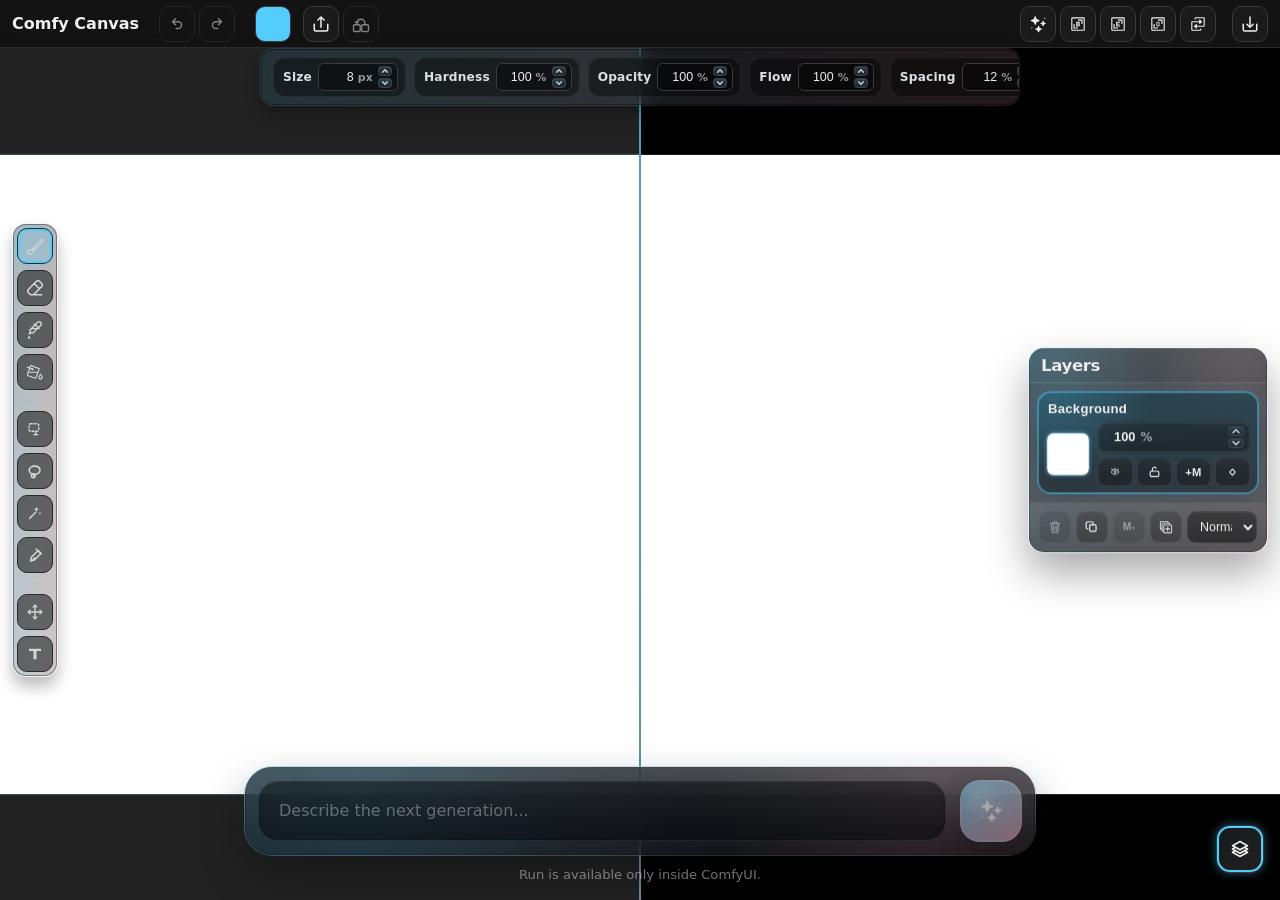
==== commit 8288d2fa: "寬度節點可以正常連線，畫布尺寸不會一直固定，寬度高度欄位可以正常使用，畫布居中，promprt摺疊" ====
--- a/web/app/index.html
+++ b/web/app/index.html
@@ -66,6 +66,9 @@
            aria-hidden="true">
     <div class="spacer" aria-hidden="true"></div>
     <nav class="top-actions" role="navigation" aria-label="View controls">
+	  <button id="togglePromptBtn" type="button" title="Toggle Prompt Dock Visibility" aria-label="Toggle Prompt Dock Visibility">
+        <svg class="icon" aria-hidden="true"><use href="#sparkles"></use></svg>
+      </button>
       <button id="fitBothBtn" type="button" title="Fit both canvases to view (F)" aria-label="Fit both canvases to view">
         <svg class="icon" aria-hidden="true"><use href="#fit-both"></use></svg>
       </button>
@@ -372,6 +375,30 @@
     .skip-link:focus {
       top: 6px;
     }
+	/* 功能 1 樣式：隱藏底部提示詞框 */
+    .prompt-dock.hidden {
+      display: none !important;
+    }
+    
+    /* 功能 2 樣式：左側畫布單獨滿版 */
+    .panes.single-left #rightPane,
+    .panes.single-left .divider {
+      display: none !important;
+    }
+    .panes.single-left #leftPane {
+      width: 100% !important;
+      flex: 1 1 100% !important;
+    }
+    
+    /* 功能 2 樣式：右側畫布單獨滿版 */
+    .panes.single-right #leftPane,
+    .panes.single-right .divider {
+      display: none !important;
+    }
+    .panes.single-right #rightPane {
+      width: 100% !important;
+      flex: 1 1 100% !important;
+    }
   </style>
 </body>
 </html>
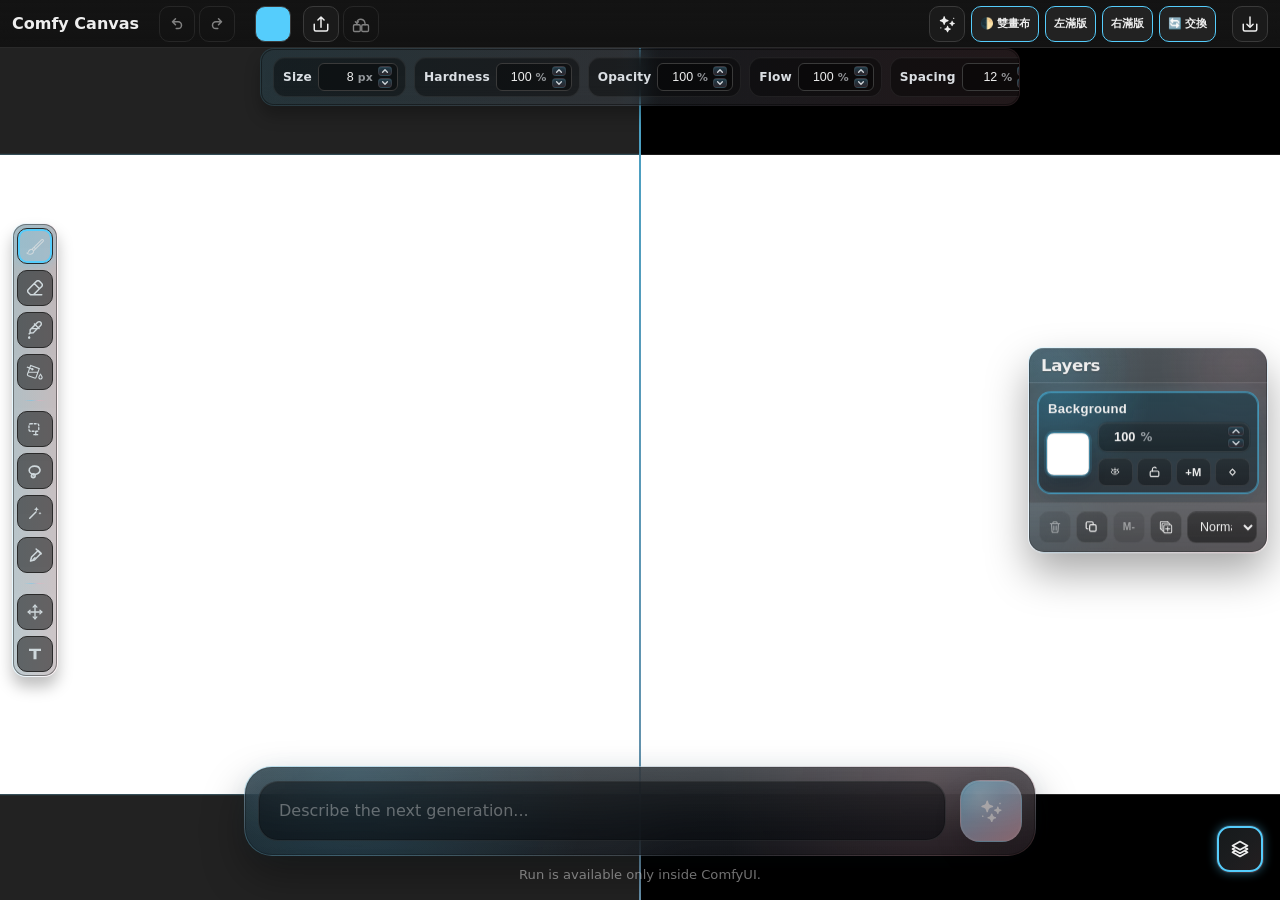
==== commit daacb9e1: "修改按鈕" ====
--- a/web/app/index.html
+++ b/web/app/index.html
@@ -65,21 +65,21 @@
            style="display: none;"
            aria-hidden="true">
     <div class="spacer" aria-hidden="true"></div>
-    <nav class="top-actions" role="navigation" aria-label="View controls">
-	  <button id="togglePromptBtn" type="button" title="Toggle Prompt Dock Visibility" aria-label="Toggle Prompt Dock Visibility">
+    <nav class="top-actions" role="navigation" aria-label="View controls" style="display: flex; gap: 6px; align-items: center;">
+      <button id="togglePromptBtn" type="button" title="Toggle Prompt Dock Visibility" aria-label="Toggle Prompt Dock Visibility">
         <svg class="icon" aria-hidden="true"><use href="#sparkles"></use></svg>
       </button>
-      <button id="fitBothBtn" type="button" title="Fit both canvases to view (F)" aria-label="Fit both canvases to view">
-        <svg class="icon" aria-hidden="true"><use href="#fit-both"></use></svg>
-      </button>
-      <button id="fitEditorBtn" type="button" title="Fit editor canvas to view" aria-label="Fit editor canvas to view">
-        <svg class="icon" aria-hidden="true"><use href="#fit-editor"></use></svg>
-      </button>
-      <button id="fitOutputBtn" type="button" title="Fit output canvas to view" aria-label="Fit output canvas to view">
-        <svg class="icon" aria-hidden="true"><use href="#fit-output"></use></svg>
-      </button>
-      <button id="swapBtn" type="button" title="Swap editor and output panes" aria-label="Swap editor and output panes">
-        <svg class="icon" aria-hidden="true"><use href="#swap"></use></svg>
+      <button id="fitBothBtn" type="button" title="Fit both canvases to view (F)" style="font-size: 11px; font-weight: bold; width: auto; padding: 0 8px; background: #222; border-color: var(--blue);">
+        🌓 雙畫布
+      </button>
+      <button id="fitEditorBtn" type="button" title="Fit editor canvas to view" style="font-size: 11px; font-weight: bold; width: auto; padding: 0 8px; background: #222; border-color: var(--blue);">
+        左滿版
+      </button>
+      <button id="fitOutputBtn" type="button" title="Fit output canvas to view" style="font-size: 11px; font-weight: bold; width: auto; padding: 0 8px; background: #222; border-color: var(--blue);">
+        右滿版
+      </button>
+      <button id="swapBtn" type="button" title="Swap editor and output panes" style="font-size: 11px; font-weight: bold; width: auto; padding: 0 8px; background: #222; border-color: var(--blue);">
+        🔄 交換
       </button>
     </nav>
     <div class="topbar-spacer-lg" aria-hidden="true"></div>
@@ -400,6 +400,7 @@
       flex: 1 1 100% !important;
     }
   </style>
+  <script type="module" src="./src/main.js?v=20260410a"></script>
 </body>
 </html>
 
